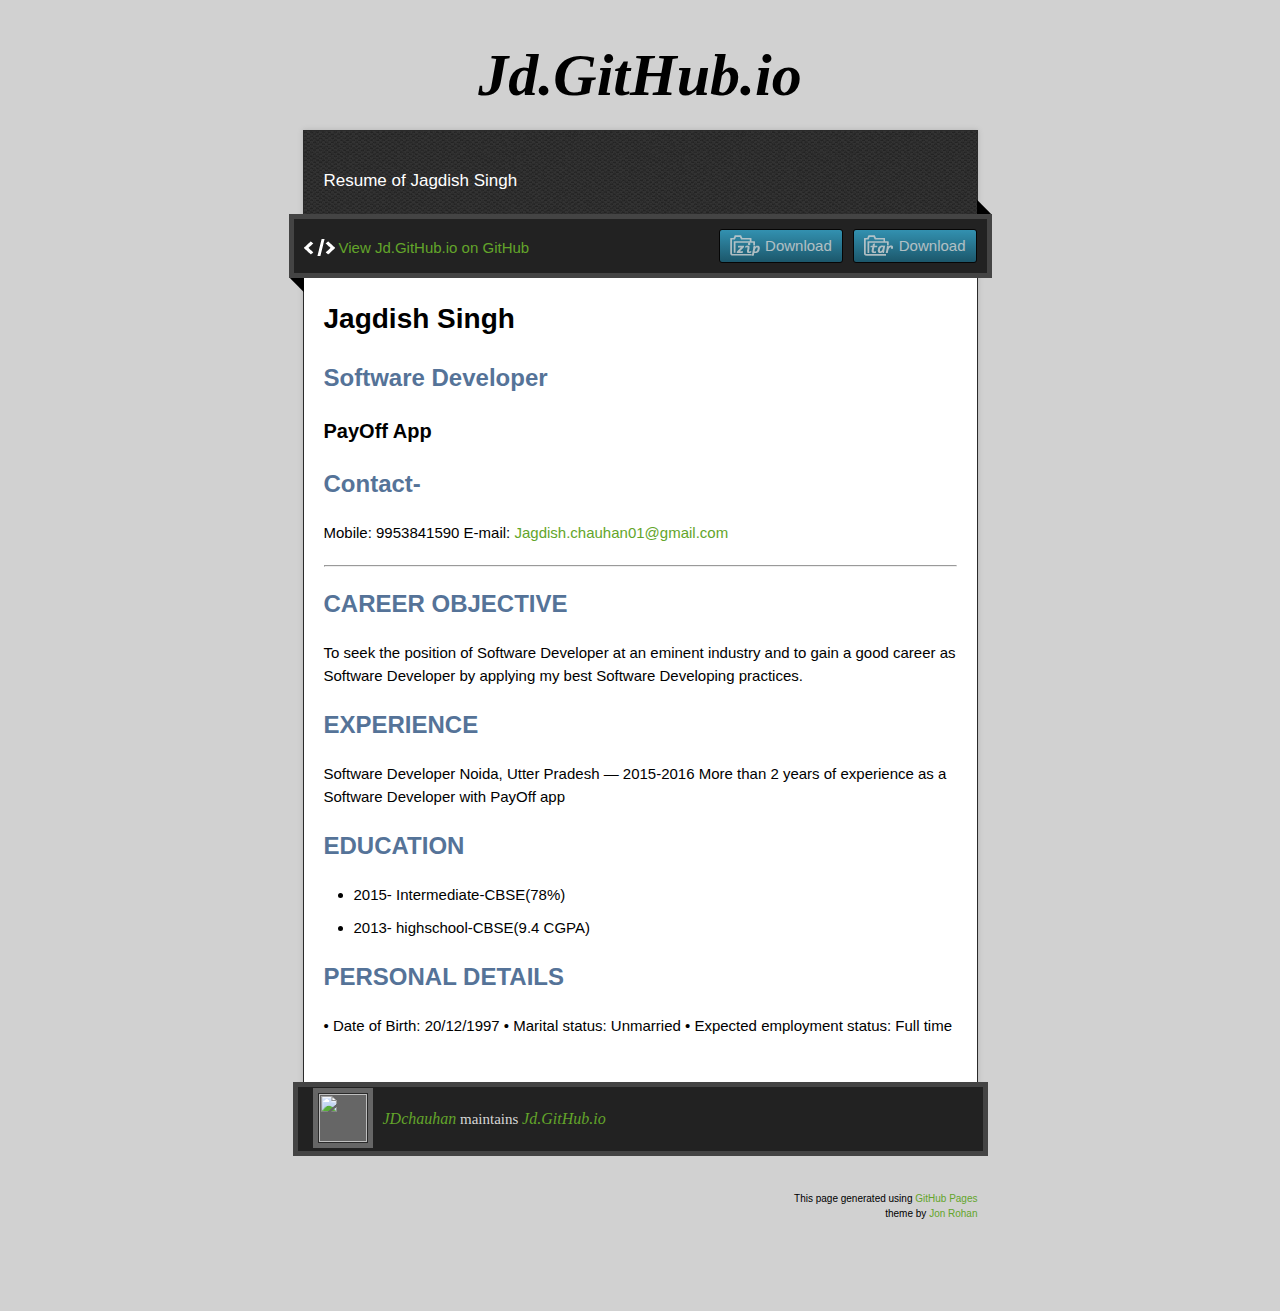
==== index.html @ 5ddb5e43 "Create gh-pages branch via GitHub" ====
<!doctype html>
<!-- The Time Machine GitHub pages theme was designed and developed by Jon Rohan, on Feb 7, 2012. -->
<!-- Follow him for fun. http://twitter.com/jonrohan. Tail his code on https://github.com/jonrohan -->
<html>
<head>
  <meta charset="utf-8">
  <meta http-equiv="X-UA-Compatible" content="IE=edge,chrome=1">

  <link rel="stylesheet" href="stylesheets/stylesheet.css" media="screen">
  <link rel="stylesheet" href="stylesheets/github-dark.css">
  <script type="text/javascript" src="https://ajax.googleapis.com/ajax/libs/jquery/1.7.1/jquery.min.js"></script>
  <script type="text/javascript" src="javascripts/script.js"></script>

  <title>Jd.GitHub.io</title>
  <meta name="description" content="Resume of Jagdish Singh">

  <meta name="viewport" content="width=device-width,initial-scale=1">

</head>

<body>

  <div class="wrapper">
    <header>
      <h1 class="title">Jd.GitHub.io</h1>
    </header>
    <div id="container">
      <p class="tagline">Resume of Jagdish Singh</p>
      <div id="main" role="main">
        <div class="download-bar">
        <div class="inner">
          <a href="https://github.com/JDchauhan/JD.github.io/tarball/master" class="download-button tar"><span>Download</span></a>
          <a href="https://github.com/JDchauhan/JD.github.io/zipball/master" class="download-button zip"><span>Download</span></a>
          <a href="https://github.com/JDchauhan/JD.github.io" class="code">View Jd.GitHub.io on GitHub</a>
        </div>
        <span class="blc"></span><span class="trc"></span>
        </div>
        <article class="markdown-body">
          <h1>
<a id="jagdish-singh" class="anchor" href="#jagdish-singh" aria-hidden="true"><span aria-hidden="true" class="octicon octicon-link"></span></a>Jagdish Singh</h1>

<h2>
<a id="software-developer" class="anchor" href="#software-developer" aria-hidden="true"><span aria-hidden="true" class="octicon octicon-link"></span></a>Software Developer</h2>

<h3>
<a id="payoff-app" class="anchor" href="#payoff-app" aria-hidden="true"><span aria-hidden="true" class="octicon octicon-link"></span></a>PayOff App</h3>

<h2>
<a id="contact-" class="anchor" href="#contact-" aria-hidden="true"><span aria-hidden="true" class="octicon octicon-link"></span></a>Contact-</h2>

<p>Mobile: 9953841590
E-mail: <a href="mailto:Jagdish.chauhan01@gmail.com">Jagdish.chauhan01@gmail.com</a></p>

<hr>

<h2>
<a id="career-objective" class="anchor" href="#career-objective" aria-hidden="true"><span aria-hidden="true" class="octicon octicon-link"></span></a>CAREER OBJECTIVE</h2>

<p>To seek the position of Software Developer at an eminent industry and to gain a good career as Software Developer by applying my best Software Developing practices.</p>

<h2>
<a id="experience" class="anchor" href="#experience" aria-hidden="true"><span aria-hidden="true" class="octicon octicon-link"></span></a>EXPERIENCE</h2>

<p>Software Developer
Noida, Utter Pradesh — 2015-2016
More than 2 years of experience as a Software Developer with PayOff app</p>

<h2>
<a id="education" class="anchor" href="#education" aria-hidden="true"><span aria-hidden="true" class="octicon octicon-link"></span></a>EDUCATION</h2>

<ul>
<li>2015- Intermediate-CBSE(78%)</li>
<li>2013- highschool-CBSE(9.4 CGPA)</li>
</ul>

<h2>
<a id="personal-details" class="anchor" href="#personal-details" aria-hidden="true"><span aria-hidden="true" class="octicon octicon-link"></span></a>PERSONAL DETAILS</h2>

<p>• Date of Birth: 20/12/1997
• Marital status: Unmarried
• Expected employment status: Full time</p>
        </article>
      </div>
    </div>
    <footer>
      <div class="owner">
      <p><a href="https://github.com/JDchauhan" class="avatar"><img src="https://avatars0.githubusercontent.com/u/22558331?v=3&amp;s=60" width="48" height="48"></a> <a href="https://github.com/JDchauhan">JDchauhan</a> maintains <a href="https://github.com/JDchauhan/JD.github.io">Jd.GitHub.io</a></p>


      </div>
      <div class="creds">
        <small>This page generated using <a href="https://pages.github.com/">GitHub Pages</a><br>theme by <a href="https://twitter.com/jonrohan/">Jon Rohan</a></small>
      </div>
    </footer>
  </div>
  <div class="current-section">
    <a href="#top">Scroll to top</a>
    <a href="https://github.com/JDchauhan/JD.github.io/tarball/master" class="tar">tar</a><a href="https://github.com/JDchauhan/JD.github.io/zipball/master" class="zip">zip</a><a href="" class="code">source code</a>
    <p class="name"></p>
  </div>

  
</body>
</html>
---- stylesheets/stylesheet.css ----
/*! normalize.css v3.0.0 | MIT License | git.io/normalize */

/**
 * 1. Set default font family to sans-serif.
 * 2. Prevent iOS text size adjust after orientation change, without disabling
 *    user zoom.
 */

html {
  font-family: sans-serif; /* 1 */
  -ms-text-size-adjust: 100%; /* 2 */
  -webkit-text-size-adjust: 100%; /* 2 */
}

/**
 * Remove default margin.
 */

body {
  margin: 0;
}

/* HTML5 display definitions
   ========================================================================== */

/**
 * Correct `block` display not defined for any HTML5 element in IE 8/9.
 * Correct `block` display not defined for `details` or `summary` in IE 10/11 and Firefox.
 * Correct `block` display not defined for `main` in IE 11.
 */

article,
aside,
details,
figcaption,
figure,
footer,
header,
hgroup,
main,
nav,
section,
summary {
  display: block;
}

/**
 * 1. Correct `inline-block` display not defined in IE 8/9.
 * 2. Normalize vertical alignment of `progress` in Chrome, Firefox, and Opera.
 */

audio,
canvas,
progress,
video {
  display: inline-block; /* 1 */
  vertical-align: baseline; /* 2 */
}

/**
 * Prevent modern browsers from displaying `audio` without controls.
 * Remove excess height in iOS 5 devices.
 */

audio:not([controls]) {
  display: none;
  height: 0;
}

/**
 * Address `[hidden]` styling not present in IE 8/9/10.
 * Hide the `template` element in IE 8/9/11, Safari, and Firefox < 22.
 */

[hidden],
template {
  display: none;
}

/* Links
   ========================================================================== */

/**
 * Remove the gray background color from active links in IE 10.
 */

a {
  background: transparent;
}

/**
 * Improve readability when focused and also mouse hovered in all browsers.
 */

a:active,
a:hover {
  outline: 0;
}

/* Text-level semantics
   ========================================================================== */

/**
 * Address styling not present in IE 8/9/10/11, Safari, and Chrome.
 */

abbr[title] {
  border-bottom: 1px dotted;
}

/**
 * Address style set to `bolder` in Firefox 4+, Safari, and Chrome.
 */

b,
strong {
  font-weight: bold;
}

/**
 * Address styling not present in Safari and Chrome.
 */

dfn {
  font-style: italic;
}

/**
 * Address variable `h1` font-size and margin within `section` and `article`
 * contexts in Firefox 4+, Safari, and Chrome.
 */

h1 {
  font-size: 2em;
  margin: 0.67em 0;
}

/**
 * Address styling not present in IE 8/9.
 */

mark {
  background: #ff0;
  color: #000;
}

/**
 * Address inconsistent and variable font size in all browsers.
 */

small {
  font-size: 80%;
}

/**
 * Prevent `sub` and `sup` affecting `line-height` in all browsers.
 */

sub,
sup {
  font-size: 75%;
  line-height: 0;
  position: relative;
  vertical-align: baseline;
}

sup {
  top: -0.5em;
}

sub {
  bottom: -0.25em;
}

/* Embedded content
   ========================================================================== */

/**
 * Remove border when inside `a` element in IE 8/9/10.
 */

img {
  border: 0;
}

/**
 * Correct overflow not hidden in IE 9/10/11.
 */

svg:not(:root) {
  overflow: hidden;
}

/* Grouping content
   ========================================================================== */

/**
 * Address margin not present in IE 8/9 and Safari.
 */

figure {
  margin: 1em 40px;
}

/**
 * Address differences between Firefox and other browsers.
 */

hr {
  -moz-box-sizing: content-box;
  box-sizing: content-box;
  height: 0;
}

/**
 * Contain overflow in all browsers.
 */

pre {
  overflow: auto;
}

/**
 * Address odd `em`-unit font size rendering in all browsers.
 */

code,
kbd,
pre,
samp {
  font-family: monospace, monospace;
  font-size: 1em;
}

/* Forms
   ========================================================================== */

/**
 * Known limitation: by default, Chrome and Safari on OS X allow very limited
 * styling of `select`, unless a `border` property is set.
 */

/**
 * 1. Correct color not being inherited.
 *    Known issue: affects color of disabled elements.
 * 2. Correct font properties not being inherited.
 * 3. Address margins set differently in Firefox 4+, Safari, and Chrome.
 */

button,
input,
optgroup,
select,
textarea {
  color: inherit; /* 1 */
  font: inherit; /* 2 */
  margin: 0; /* 3 */
}

/**
 * Address `overflow` set to `hidden` in IE 8/9/10/11.
 */

button {
  overflow: visible;
}

/**
 * Address inconsistent `text-transform` inheritance for `button` and `select`.
 * All other form control elements do not inherit `text-transform` values.
 * Correct `button` style inheritance in Firefox, IE 8/9/10/11, and Opera.
 * Correct `select` style inheritance in Firefox.
 */

button,
select {
  text-transform: none;
}

/**
 * 1. Avoid the WebKit bug in Android 4.0.* where (2) destroys native `audio`
 *    and `video` controls.
 * 2. Correct inability to style clickable `input` types in iOS.
 * 3. Improve usability and consistency of cursor style between image-type
 *    `input` and others.
 */

button,
html input[type="button"], /* 1 */
input[type="reset"],
input[type="submit"] {
  -webkit-appearance: button; /* 2 */
  cursor: pointer; /* 3 */
}

/**
 * Re-set default cursor for disabled elements.
 */

button[disabled],
html input[disabled] {
  cursor: default;
}

/**
 * Remove inner padding and border in Firefox 4+.
 */

button::-moz-focus-inner,
input::-moz-focus-inner {
  border: 0;
  padding: 0;
}

/**
 * Address Firefox 4+ setting `line-height` on `input` using `!important` in
 * the UA stylesheet.
 */

input {
  line-height: normal;
}

/**
 * It's recommended that you don't attempt to style these elements.
 * Firefox's implementation doesn't respect box-sizing, padding, or width.
 *
 * 1. Address box sizing set to `content-box` in IE 8/9/10.
 * 2. Remove excess padding in IE 8/9/10.
 */

input[type="checkbox"],
input[type="radio"] {
  box-sizing: border-box; /* 1 */
  padding: 0; /* 2 */
}

/**
 * Fix the cursor style for Chrome's increment/decrement buttons. For certain
 * `font-size` values of the `input`, it causes the cursor style of the
 * decrement button to change from `default` to `text`.
 */

input[type="number"]::-webkit-inner-spin-button,
input[type="number"]::-webkit-outer-spin-button {
  height: auto;
}

/**
 * 1. Address `appearance` set to `searchfield` in Safari and Chrome.
 * 2. Address `box-sizing` set to `border-box` in Safari and Chrome
 *    (include `-moz` to future-proof).
 */

input[type="search"] {
  -webkit-appearance: textfield; /* 1 */
  -moz-box-sizing: content-box;
  -webkit-box-sizing: content-box; /* 2 */
  box-sizing: content-box;
}

/**
 * Remove inner padding and search cancel button in Safari and Chrome on OS X.
 * Safari (but not Chrome) clips the cancel button when the search input has
 * padding (and `textfield` appearance).
 */

input[type="search"]::-webkit-search-cancel-button,
input[type="search"]::-webkit-search-decoration {
  -webkit-appearance: none;
}

/**
 * Define consistent border, margin, and padding.
 */

fieldset {
  border: 1px solid #c0c0c0;
  margin: 0 2px;
  padding: 0.35em 0.625em 0.75em;
}

/**
 * 1. Correct `color` not being inherited in IE 8/9/10/11.
 * 2. Remove padding so people aren't caught out if they zero out fieldsets.
 */

legend {
  border: 0; /* 1 */
  padding: 0; /* 2 */
}

/**
 * Remove default vertical scrollbar in IE 8/9/10/11.
 */

textarea {
  overflow: auto;
}

/**
 * Don't inherit the `font-weight` (applied by a rule above).
 * NOTE: the default cannot safely be changed in Chrome and Safari on OS X.
 */

optgroup {
  font-weight: bold;
}

/* Tables
   ========================================================================== */

/**
 * Remove most spacing between table cells.
 */

table {
  border-collapse: collapse;
  border-spacing: 0;
}

td,
th {
  padding: 0;
}


/* Style */

body {
  font-size: 15px;
  font-family: Arial, Arial, Helvetica, sans-serif;
  line-height: 1.5;
  background: #D1D1D1;
}

a {
  color: #63a52a;
  text-decoration: none;
  transition: opacity ease-in-out 0.3s;
  -webkit-transition: opacity ease-in-out 0.3s;  /* Safari <=6.1, Android <= 4.3 */
}

a:hover {
  text-decoration: underline;
  color: #90D355;
}

h1.title {
  margin: 30px 20px 10px;
  font-size: 60px;
  font-weight: bold;
  font-style: italic;
  font-family:Georgia, serif;
  text-align: center;
}

.wrapper {
  width: 675px;
  margin: 0 auto;
}

#container {
  border: 1px solid #2a2a2a;
  background: #ddd url(../images/pattern.png);
  box-shadow: 0 0 5px #b1b1b1;
}

p.tagline {
  padding: 20px 20px 0;
  color: #fff;
  font-size: 17px;
}

#main {
  margin-top: 20px;
  padding: 0 20px 90px;
  background-color: #fff;
}

.download-bar {
  background: #222;
  border: 5px solid #444;
  padding: 10px;
  margin: 0 -35px 20px;
  position: relative;
}

.download-bar .inner {
  overflow: hidden;
}

.download-bar .watch-fork iframe {
  display: block;
  float: left;
  border-right: 1px solid #ddd;
  padding-right: 5px;
}
.download-bar .watch-fork iframe.last {
  border-right: 0 none;
  padding-right: 0;
  padding-left: 5px;
  border-left: 1px solid #fff;
}
.download-bar .watch-fork {
  overflow: hidden;
  float: right;
  background-color: #eee;
  padding: 5px;
  border-radius: 3px;
}

.download-bar .blc {
  border: 10px solid black;
  border-color: transparent transparent black;
  width: 0;
  height: 0;
  display: block;
  position: absolute;
  bottom: -15px;
  left: 0;
  transform: rotate(45deg);
  -ms-transform: rotate(45deg);  /* IE9 */
  -webkit-transform: rotate(45deg); /* 2014 current */
}

.download-bar .trc {
  border: 10px solid black;
  border-color:  black transparent transparent;
  width: 0;
  height: 0;
  display: block;
  position: absolute;
  top: -15px;
  right: 0;
  transform: rotate(45deg);
  -ms-transform: rotate(45deg);  /* IE9 */
  -webkit-transform: rotate(45deg); /* 2014 current */
}

.download-bar .avatar {
  border: 1px solid black;
  display: block;
  padding: 4px;
  float: left;
}

.download-bar .avatar img {
  display: block;
}

.download-bar a.code {
  background: transparent url(../images/code.png) no-repeat 0 2px;
  padding-left: 35px;
  margin-top: 8px;
  display: block;
  float: left;
  text-indent: 0;
  width: auto;
  height: auto;
  opacity: 1;
  filter:alpha(opacity=100);  /* IE 5-7 */
}

.current-section {
  position: fixed;
  top: 0;
  left: 50%;
  width: 693px;
  margin-left: -352px;
  background: #222;
  border: 5px solid #444;
  color: #fff;
  opacity: 0;
  visibility: hidden;
  transition: opacity ease-in-out 0.3s;
  -webkit-transition: opacity ease-in-out 0.3s;  /* Safari <=6.1, Android <= 4.3 */
}

.current-section p {
  padding: 5px 27px;
  font-size: 24px;
  font-weight: bold;
}

.current-section a {
  float: right;
  text-indent: -10000px;
  background: transparent url(../images/top.png) no-repeat 0 0;
  width: 20px;
  height: 20px;
  opacity: 0.8;
  margin-right: 12px;
  margin-top: 12px;
  opacity: 0.8;
  filter:alpha(opacity=80);  /* IE 5-7 */
  transition: opacity ease-in-out 0.3s;
  -webkit-transition: opacity ease-in-out 0.3s;  /* Safari <=6.1, Android <= 4.3 */
}

.current-section a:hover {
  opacity: 1;
  filter:alpha(opacity=100);  /* IE 5-7 */
}

.current-section a.zip {
  margin-right: 8px;
}

a.zip,
a.zip span {
  background: transparent url(../images/zip.png) no-repeat 0 0;
  width: 30px;
  height: 21px;
  display: inline-block;
  text-indent: -10000px;
  opacity: 0.8;
  filter:alpha(opacity=80);  /* IE 5-7 */
  transition: opacity ease-in-out 0.3s;
  -webkit-transition: opacity ease-in-out 0.3s;  /* Safari <=6.1, Android <= 4.3 */
}

a.tar,
a.tar span {
  background: transparent url(../images/tar.png) no-repeat 0 0;
  width: 30px;
  height: 21px;
  display: inline-block;
  text-indent: -10000px;
  opacity: 0.8;
  filter:alpha(opacity=80);  /* IE 5-7 */
  transition: opacity ease-in-out 0.3s;
  -webkit-transition: opacity ease-in-out 0.3s;  /* Safari <=6.1, Android <= 4.3 */
}

a.code {
  background: transparent url(../images/code.png) no-repeat 0 2px;
  width: 30px;
  height: 21px;
  display: block;
  display: inline-block;
  text-indent: -10000px;
  opacity: 0.8;
  filter:alpha(opacity=80);  /* IE 5-7 */
  transition: opacity ease-in-out 0.3s;
  -webkit-transition: opacity ease-in-out 0.3s;  /* Safari <=6.1, Android <= 4.3 */
}

a.zip:hover,
a.tar:hover,
a.code:hover {
  opacity: 1;
  filter:alpha(opacity=100);
}

a.download-button {
  border: 1px solid black;
  border-radius: 3px;
  display: inline-block;
  text-indent: 0!important;
  width: auto;
  float: right;
  background: #999; /* for non-css3 browsers */
  filter: progid:DXImageTransform.Microsoft.gradient(startColorstr='#37ADD4', endColorstr='#1B657E'); /* IE <= 9 */
  background: -webkit-gradient(linear, left top, left bottom, from(#37ADD4), to(#1B657E)); /* ancient webkit browsers */
  background: -webkit-linear-gradient(top,  #37ADD4,  #1B657E);  /* Safari <=6.1, Android <= 4.3 */
  background: linear-gradient(to bottom,  #37ADD4,  #1B657E);
  height: auto;
  margin-left: 10px;
}

a.download-button span {
  background-position: 10px 5px;
  width: auto;
  height: auto;
  padding: 5px 10px;
  padding-left: 45px;
  display: inline-block;
  text-indent: 0!important;
  color: #fff;
}

footer {
  margin-bottom: 60px;
  padding-bottom: 60px;
}

footer .owner {
  background: #222;
  border: 5px solid #444;
  padding: 5px 15px;
  margin: -67px -10px 35px;
  color: #d6d6d6;
}

footer .creds small {
  float: right;
  font-size: 10px;
  text-align: right;
  margin-left: 15px;
}

footer .owner .avatar {
  background-color: #666;
  display: block;
  margin: -19px 10px 0 0;
  width: 60px;
  float: left;
}

footer .owner img {
  display: block;
  border: 1px solid #2a2a2a;
  margin: 5px;
}

footer .owner p {
  font-family:Georgia, serif;
}

footer .owner p a {
  font-size: 16px;
  font-style: italic;
}

/* Markdown */
.markdown-body h1,
.markdown-body h2,
.markdown-body h3,
.markdown-body h4,
.markdown-body h5,
.markdown-body h6,
.markdown-body p,
.markdown-body pre,
.markdown-body ul,
.markdown-body ol,
.markdown-body dl,
.markdown-body table,
.markdown-body blockquote {
  margin-bottom: 20px;
}

.markdown-body h1,
.markdown-body h2,
.markdown-body h3,
.markdown-body h4,
.markdown-body h5,
.markdown-body h6 {
  font-weight: bold;
}

.markdown-body h1 {
  font-size: 28px;
}

.markdown-body h2 {
  font-size: 24px;
  color: #557398;
}

.markdown-body h3 {
  font-size: 20px;
}

.markdown-body h4 {
  font-size: 18px;
}

.markdown-body h5 {
  font-size: 16px;
}

.markdown-body pre {
  padding: 10px 70px 10px 0;
  margin-left: -20px;
  margin-right: -20px;
  font-family: 'Monaco', 'Lucida Console', monospace;
  font-size: 13px;
  line-height: 20px;
  box-shadow: inset 0 0 5px #000;
  word-wrap: break-word;
  background-color:#3b3b3b;
  color: #d6d6d6;
}

.markdown-body pre.lines {
  font-size: 12px;
  margin:0 10px 0 -20px;
  padding: 10px;
  float:  left;
  display: block;
  text-align: right;
  box-shadow: none;
  background-color:#2a2a2a;
  color: #d6d6d6;
}

.markdown-body ul,
.markdown-body ol {
  padding-left: 30px;
}

.markdown-body ul {
  list-style-type: disc;
}

.markdown-body ol {
  list-style-type: decimal;
}

.markdown-body li,
.markdown-body li p,
.markdown-body dd,
.markdown-body dd p {
  margin-bottom: 10px;
}

.markdown-body li pre,
.markdown-body li pre.lines,
.markdown-body dd pre,
.markdown-body dd pre.lines {
  margin-left: -35px;
}

.markdown-body dt {
  font-weight: bold;
  font-style: italic;
}

.markdown-body dd {
  margin-left: 15px;
}

.markdown-body table {
  width: 673px;
  margin-left: -20px;
  margin-right: -20px;
}

.markdown-body tbody {
  border-top: 2px solid #557398;
  border-bottom: 2px solid #557398;
  background-color: #EBEFF4;
}

.markdown-body table td * {
  margin: 0;
}

.markdown-body td {
  border-right: 1px solid #557398;
  border-bottom: 1px solid #557398;
  padding: 5px;
}

.markdown-body td:first-child,
.markdown-body th:first-child {
  width: 30%;
  padding-left: 20px;
}

.markdown-body td:last-child {
  border-right: 0 none;
}

.markdown-body th {
  font-size: 18px;
  font-weight: bold;
  text-align: left;
  padding: 5px;
}

.markdown-body tt {
  background-color:#3b3b3b;
  color: #d6d6d6;
  padding: 2px 3px;
}

.markdown-body blockquote {
  font-style: italic;
  font-family:Georgia, serif;
  font-size: 17px;
  border-top: 3px solid #333;
  border-bottom: 3px solid #333;
  padding: 10px 20px;
  padding-left: 50px;
}

.markdown-body blockquote:before {
  font-style: italic;
  font-family: Georgia, serif;
  font-size: 90px;
  height: 90px;
  margin-left: -60px;
  margin-top: -25px;
  content: "‟";
  display: block;
  float: left;
}

.markdown-body img {
  max-width: 100%;
  box-sizing: border-box;
}

.highlight  { background: #ffffff; }
.highlight .c { color: #999988; font-style: italic } /* Comment */
.highlight .err { color: #a61717; background-color: #e3d2d2 } /* Error */
.highlight .k { font-weight: bold } /* Keyword */
.highlight .o { font-weight: bold } /* Operator */
.highlight .cm { color: #999988; font-style: italic } /* Comment.Multiline */
.highlight .cp { color: #999999; font-weight: bold } /* Comment.Preproc */
.highlight .c1 { color: #999988; font-style: italic } /* Comment.Single */
.highlight .cs { color: #999999; font-weight: bold; font-style: italic } /* Comment.Special */
.highlight .gd { color: #000000; background-color: #ffdddd } /* Generic.Deleted */
.highlight .gd .x { color: #000000; background-color: #ffaaaa } /* Generic.Deleted.Specific */
.highlight .ge { font-style: italic } /* Generic.Emph */
.highlight .gr { color: #aa0000 } /* Generic.Error */
.highlight .gh { color: #999999 } /* Generic.Heading */
.highlight .gi { color: #000000; background-color: #ddffdd } /* Generic.Inserted */
.highlight .gi .x { color: #000000; background-color: #aaffaa } /* Generic.Inserted.Specific */
.highlight .go { color: #888888 } /* Generic.Output */
.highlight .gp { color: #555555 } /* Generic.Prompt */
.highlight .gs { font-weight: bold } /* Generic.Strong */
.highlight .gu { color: #800080; font-weight: bold; } /* Generic.Subheading */
.highlight .gt { color: #aa0000 } /* Generic.Traceback */
.highlight .kc { font-weight: bold } /* Keyword.Constant */
.highlight .kd { font-weight: bold } /* Keyword.Declaration */
.highlight .kn { font-weight: bold } /* Keyword.Namespace */
.highlight .kp { font-weight: bold } /* Keyword.Pseudo */
.highlight .kr { font-weight: bold } /* Keyword.Reserved */
.highlight .kt { color: #445588; font-weight: bold } /* Keyword.Type */
.highlight .m { color: #009999 } /* Literal.Number */
.highlight .s { color: #d14 } /* Literal.String */
.highlight .na { color: #008080 } /* Name.Attribute */
.highlight .nb { color: #0086B3 } /* Name.Builtin */
.highlight .nc { color: #445588; font-weight: bold } /* Name.Class */
.highlight .no { color: #008080 } /* Name.Constant */
.highlight .ni { color: #800080 } /* Name.Entity */
.highlight .ne { color: #990000; font-weight: bold } /* Name.Exception */
.highlight .nf { color: #990000; font-weight: bold } /* Name.Function */
.highlight .nn { color: #555555 } /* Name.Namespace */
.highlight .nt { color: #000080 } /* Name.Tag */
.highlight .nv { color: #008080 } /* Name.Variable */
.highlight .ow { font-weight: bold } /* Operator.Word */
.highlight .w { color: #bbbbbb } /* Text.Whitespace */
.highlight .mf { color: #009999 } /* Literal.Number.Float */
.highlight .mh { color: #009999 } /* Literal.Number.Hex */
.highlight .mi { color: #009999 } /* Literal.Number.Integer */
.highlight .mo { color: #009999 } /* Literal.Number.Oct */
.highlight .sb { color: #d14 } /* Literal.String.Backtick */
.highlight .sc { color: #d14 } /* Literal.String.Char */
.highlight .sd { color: #d14 } /* Literal.String.Doc */
.highlight .s2 { color: #d14 } /* Literal.String.Double */
.highlight .se { color: #d14 } /* Literal.String.Escape */
.highlight .sh { color: #d14 } /* Literal.String.Heredoc */
.highlight .si { color: #d14 } /* Literal.String.Interpol */
.highlight .sx { color: #d14 } /* Literal.String.Other */
.highlight .sr { color: #009926 } /* Literal.String.Regex */
.highlight .s1 { color: #d14 } /* Literal.String.Single */
.highlight .ss { color: #990073 } /* Literal.String.Symbol */
.highlight .bp { color: #999999 } /* Name.Builtin.Pseudo */
.highlight .vc { color: #008080 } /* Name.Variable.Class */
.highlight .vg { color: #008080 } /* Name.Variable.Global */
.highlight .vi { color: #008080 } /* Name.Variable.Instance */
.highlight .il { color: #009999 } /* Literal.Number.Integer.Long */
---- stylesheets/github-dark.css ----
/*
The MIT License (MIT)

Copyright (c) 2016 GitHub, Inc.

Permission is hereby granted, free of charge, to any person obtaining a copy
of this software and associated documentation files (the "Software"), to deal
in the Software without restriction, including without limitation the rights
to use, copy, modify, merge, publish, distribute, sublicense, and/or sell
copies of the Software, and to permit persons to whom the Software is
furnished to do so, subject to the following conditions:

The above copyright notice and this permission notice shall be included in all
copies or substantial portions of the Software.

THE SOFTWARE IS PROVIDED "AS IS", WITHOUT WARRANTY OF ANY KIND, EXPRESS OR
IMPLIED, INCLUDING BUT NOT LIMITED TO THE WARRANTIES OF MERCHANTABILITY,
FITNESS FOR A PARTICULAR PURPOSE AND NONINFRINGEMENT. IN NO EVENT SHALL THE
AUTHORS OR COPYRIGHT HOLDERS BE LIABLE FOR ANY CLAIM, DAMAGES OR OTHER
LIABILITY, WHETHER IN AN ACTION OF CONTRACT, TORT OR OTHERWISE, ARISING FROM,
OUT OF OR IN CONNECTION WITH THE SOFTWARE OR THE USE OR OTHER DEALINGS IN THE
SOFTWARE.

*/

.pl-c /* comment */ {
  color: #969896;
}

.pl-c1 /* constant, variable.other.constant, support, meta.property-name, support.constant, support.variable, meta.module-reference, markup.raw, meta.diff.header */,
.pl-s .pl-v /* string variable */ {
  color: #0099cd;
}

.pl-e /* entity */,
.pl-en /* entity.name */ {
  color: #9774cb;
}

.pl-smi /* variable.parameter.function, storage.modifier.package, storage.modifier.import, storage.type.java, variable.other */,
.pl-s .pl-s1 /* string source */ {
  color: #ddd;
}

.pl-ent /* entity.name.tag */ {
  color: #7bcc72;
}

.pl-k /* keyword, storage, storage.type */ {
  color: #cc2372;
}

.pl-s /* string */,
.pl-pds /* punctuation.definition.string, string.regexp.character-class */,
.pl-s .pl-pse .pl-s1 /* string punctuation.section.embedded source */,
.pl-sr /* string.regexp */,
.pl-sr .pl-cce /* string.regexp constant.character.escape */,
.pl-sr .pl-sre /* string.regexp source.ruby.embedded */,
.pl-sr .pl-sra /* string.regexp string.regexp.arbitrary-repitition */ {
  color: #3c66e2;
}

.pl-v /* variable */ {
  color: #fb8764;
}

.pl-id /* invalid.deprecated */ {
  color: #e63525;
}

.pl-ii /* invalid.illegal */ {
  color: #f8f8f8;
  background-color: #e63525;
}

.pl-sr .pl-cce /* string.regexp constant.character.escape */ {
  font-weight: bold;
  color: #7bcc72;
}

.pl-ml /* markup.list */ {
  color: #c26b2b;
}

.pl-mh /* markup.heading */,
.pl-mh .pl-en /* markup.heading entity.name */,
.pl-ms /* meta.separator */ {
  font-weight: bold;
  color: #264ec5;
}

.pl-mq /* markup.quote */ {
  color: #00acac;
}

.pl-mi /* markup.italic */ {
  font-style: italic;
  color: #ddd;
}

.pl-mb /* markup.bold */ {
  font-weight: bold;
  color: #ddd;
}

.pl-md /* markup.deleted, meta.diff.header.from-file */ {
  color: #bd2c00;
  background-color: #ffecec;
}

.pl-mi1 /* markup.inserted, meta.diff.header.to-file */ {
  color: #55a532;
  background-color: #eaffea;
}

.pl-mdr /* meta.diff.range */ {
  font-weight: bold;
  color: #9774cb;
}

.pl-mo /* meta.output */ {
  color: #264ec5;
}
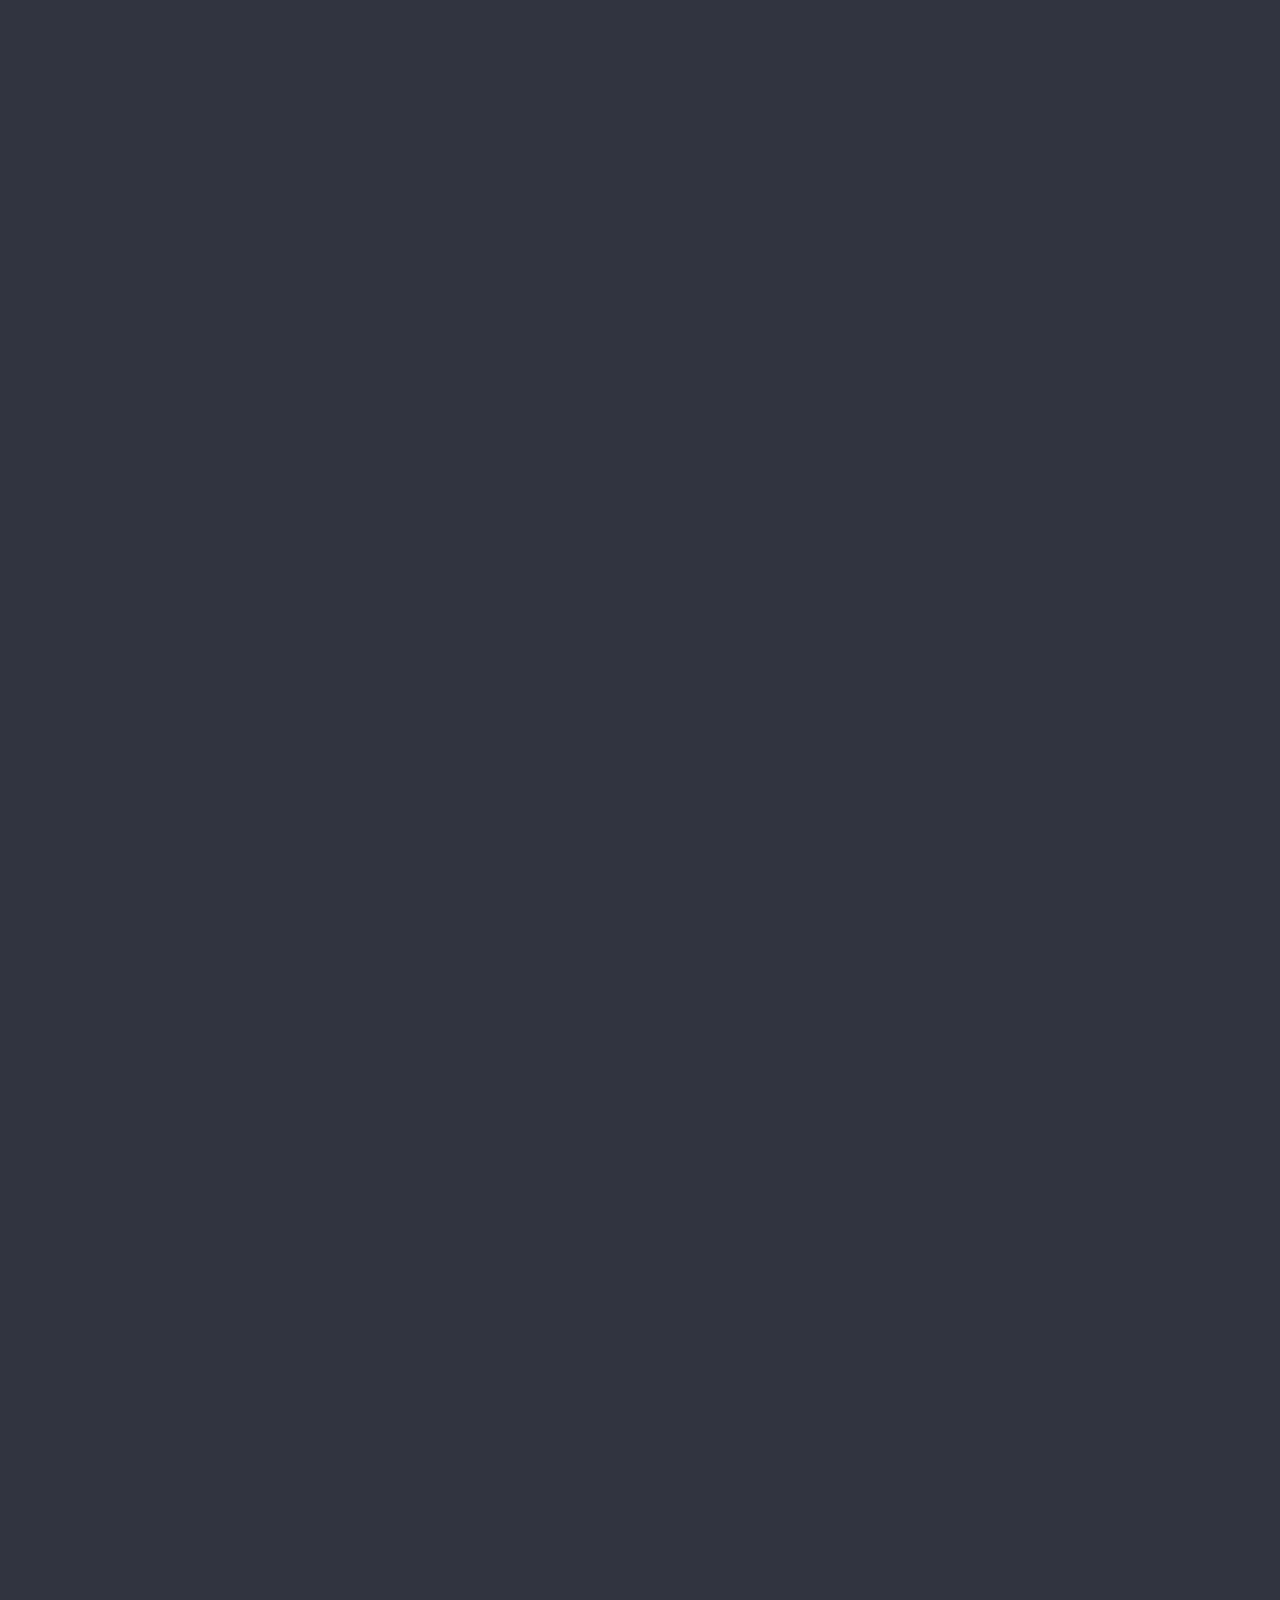
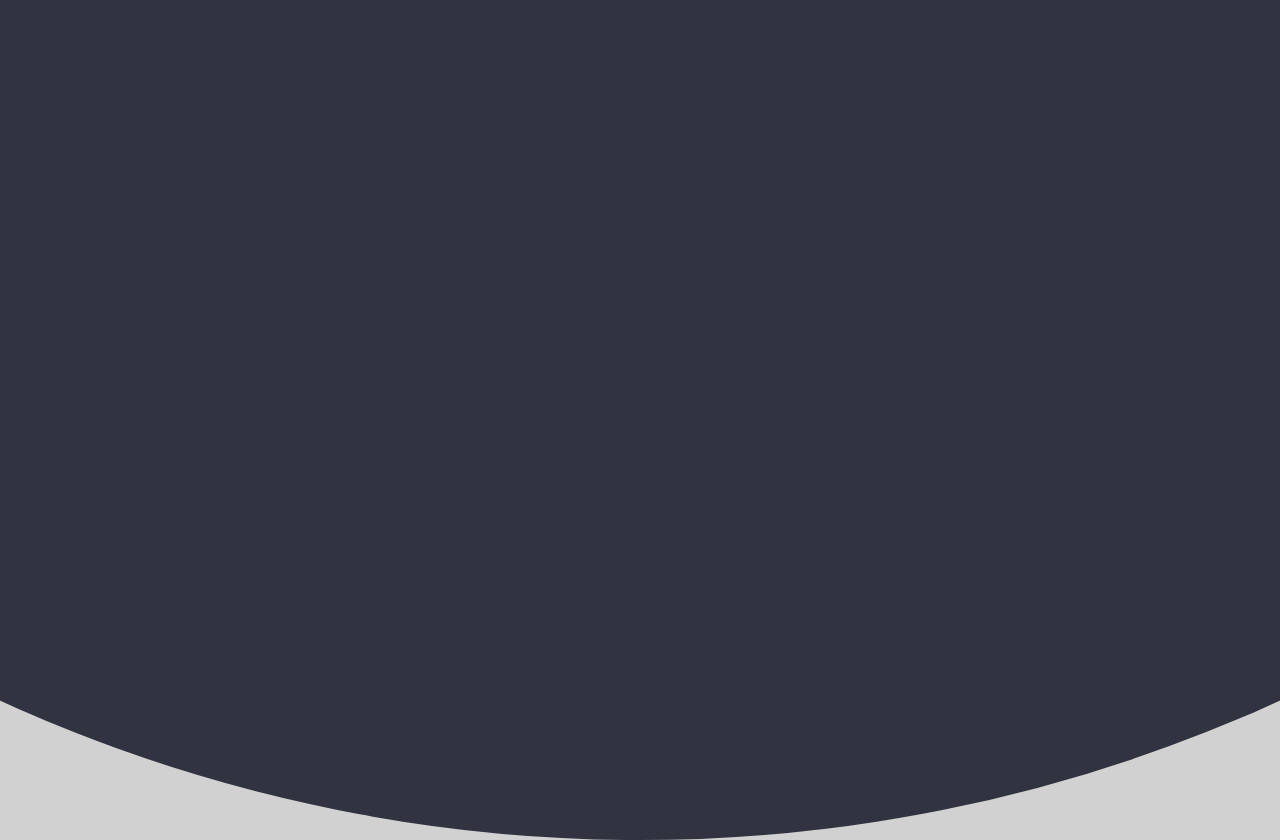
==== commit 476f1377: "resume and profile" ====
--- a/index.html
+++ b/index.html
@@ -1,104 +1,146 @@
-<!doctype html>
-<!-- The Time Machine GitHub pages theme was designed and developed by Jon Rohan, on Feb 7, 2012. -->
-<!-- Follow him for fun. http://twitter.com/jonrohan. Tail his code on https://github.com/jonrohan -->
+<!DOCTYPE html>
 <html>
+
 <head>
-  <meta charset="utf-8">
-  <meta http-equiv="X-UA-Compatible" content="IE=edge,chrome=1">
-
-  <link rel="stylesheet" href="stylesheets/stylesheet.css" media="screen">
-  <link rel="stylesheet" href="stylesheets/github-dark.css">
-  <script type="text/javascript" src="https://ajax.googleapis.com/ajax/libs/jquery/1.7.1/jquery.min.js"></script>
-  <script type="text/javascript" src="javascripts/script.js"></script>
-
-  <title>Jd.GitHub.io</title>
-  <meta name="description" content="Resume of Jagdish Singh">
-
-  <meta name="viewport" content="width=device-width,initial-scale=1">
-
+	<meta charset="utf-8">
+	<meta http-equiv="X-UA-Compatible" content="IE=edge">
+	<meta name="description" content="Website for Google Developers Group, New Delhi. The website contains all the information about current and upcoming events and workshops from GDG New Delhi. Join us, if you are interested in open-source technologies or wanna make best out of Google products? Join us and help build an ever-evolving community!">
+	<meta name="license" content="Jagdish Singh">
+	<meta name="keywords" content="landing page, Jagdish, singh, JD, bio, profile">
+	<meta name="robots" content="index,follow">
+	<meta name="viewport" content="width=device-width, initial-scale=1">
+	<meta "https://facebook.com/JDsingh.me" rel="author">
+	<title>Jagdish Singh | JDchauhan</title>
+	<link rel="manifest" href="manifest.json">
+	<link rel="stylesheet" href="style.css" media="screen" sizes="any">
+	<script type="application/ld+json">
+		/*{ "@context": "http://schema.org", "@type": "Organization", "address": { "@type": "PostalAddress", "addressLocality": "New Delhi", "addressRegion": "ND", "postalCode": "110001"}, "email": "mailto:gdgnd@googlegroups.com", "name": "GDG New Delhi", "url":
+		"https://gdgnd.github.io", "sameAs":[ "https://twitter.com/gdg_nd", "https://plus.google.com/114576537688641864561", "https://www.facebook.com/gdgnewdelhi"] }*/
+	</script>
+	<link rel="stylesheet" href="stylesheets/style.css" media="screen" title="no title" charset="utf-8">
 </head>
 
 <body>
-
-  <div class="wrapper">
-    <header>
-      <h1 class="title">Jd.GitHub.io</h1>
-    </header>
-    <div id="container">
-      <p class="tagline">Resume of Jagdish Singh</p>
-      <div id="main" role="main">
-        <div class="download-bar">
-        <div class="inner">
-          <a href="https://github.com/JDchauhan/JD.github.io/tarball/master" class="download-button tar"><span>Download</span></a>
-          <a href="https://github.com/JDchauhan/JD.github.io/zipball/master" class="download-button zip"><span>Download</span></a>
-          <a href="https://github.com/JDchauhan/JD.github.io" class="code">View Jd.GitHub.io on GitHub</a>
-        </div>
-        <span class="blc"></span><span class="trc"></span>
-        </div>
-        <article class="markdown-body">
-          <h1>
-<a id="jagdish-singh" class="anchor" href="#jagdish-singh" aria-hidden="true"><span aria-hidden="true" class="octicon octicon-link"></span></a>Jagdish Singh</h1>
-
-<h2>
-<a id="software-developer" class="anchor" href="#software-developer" aria-hidden="true"><span aria-hidden="true" class="octicon octicon-link"></span></a>Software Developer</h2>
-
-<h3>
-<a id="payoff-app" class="anchor" href="#payoff-app" aria-hidden="true"><span aria-hidden="true" class="octicon octicon-link"></span></a>PayOff App</h3>
-
-<h2>
-<a id="contact-" class="anchor" href="#contact-" aria-hidden="true"><span aria-hidden="true" class="octicon octicon-link"></span></a>Contact-</h2>
-
-<p>Mobile: 9953841590
-E-mail: <a href="mailto:Jagdish.chauhan01@gmail.com">Jagdish.chauhan01@gmail.com</a></p>
-
-<hr>
-
-<h2>
-<a id="career-objective" class="anchor" href="#career-objective" aria-hidden="true"><span aria-hidden="true" class="octicon octicon-link"></span></a>CAREER OBJECTIVE</h2>
-
-<p>To seek the position of Software Developer at an eminent industry and to gain a good career as Software Developer by applying my best Software Developing practices.</p>
-
-<h2>
-<a id="experience" class="anchor" href="#experience" aria-hidden="true"><span aria-hidden="true" class="octicon octicon-link"></span></a>EXPERIENCE</h2>
-
-<p>Software Developer
-Noida, Utter Pradesh — 2015-2016
-More than 2 years of experience as a Software Developer with PayOff app</p>
-
-<h2>
-<a id="education" class="anchor" href="#education" aria-hidden="true"><span aria-hidden="true" class="octicon octicon-link"></span></a>EDUCATION</h2>
-
-<ul>
-<li>2015- Intermediate-CBSE(78%)</li>
-<li>2013- highschool-CBSE(9.4 CGPA)</li>
-</ul>
-
-<h2>
-<a id="personal-details" class="anchor" href="#personal-details" aria-hidden="true"><span aria-hidden="true" class="octicon octicon-link"></span></a>PERSONAL DETAILS</h2>
-
-<p>• Date of Birth: 20/12/1997
-• Marital status: Unmarried
-• Expected employment status: Full time</p>
-        </article>
-      </div>
-    </div>
-    <footer>
-      <div class="owner">
-      <p><a href="https://github.com/JDchauhan" class="avatar"><img src="https://avatars0.githubusercontent.com/u/22558331?v=3&amp;s=60" width="48" height="48"></a> <a href="https://github.com/JDchauhan">JDchauhan</a> maintains <a href="https://github.com/JDchauhan/JD.github.io">Jd.GitHub.io</a></p>
-
-
-      </div>
-      <div class="creds">
-        <small>This page generated using <a href="https://pages.github.com/">GitHub Pages</a><br>theme by <a href="https://twitter.com/jonrohan/">Jon Rohan</a></small>
-      </div>
-    </footer>
-  </div>
-  <div class="current-section">
-    <a href="#top">Scroll to top</a>
-    <a href="https://github.com/JDchauhan/JD.github.io/tarball/master" class="tar">tar</a><a href="https://github.com/JDchauhan/JD.github.io/zipball/master" class="zip">zip</a><a href="" class="code">source code</a>
-    <p class="name"></p>
-  </div>
-
-  
+	<!-- this is the markup. you can change the details (your own name, your own avatar etc.) but don’t change the basic structure! -->
+	<aside class="profile-card">
+		<header>
+			<!-- here’s the avatar -->
+			<a href="Resume.html">
+				<img src="./images/profile.png" />
+			</a>
+			<!-- the username -->
+			<h1>Jagdish Singh</h1>
+			<!-- and role or location -->
+			<h2>@JDchauhan</h2>
+		</header>
+		<!-- bit of a bio; who are you? -->
+		<div class="profile-bio">
+			<p>Tech Frenzy | Web Developer |  Android Developer | Musician By Hobby | One Of Enthusiast Species</p>
+		</div>
+		<!-- some social links to show off -->
+		<ul class="profile-social-links">
+			<li>
+				<a href="https://facebook.com/JDsingh.me">
+					<svg viewBox="0 0 32 32">
+						<path fill="#3b5998" d="M17.996 32h-5.996v-16h-4v-5.514l4-0.002-0.007-3.248c0-4.498 1.22-7.236 6.519-7.236h4.412v5.515h-2.757c-2.064 0-2.163 0.771-2.163 2.209l-0.008 2.76h4.959l-0.584 5.514-4.37 0.002-0.004 16z" />
+					</svg>
+				</a>
+			</li>
+			<li>
+				<a href="https://www.instagram.com/the_jagdish">
+					<svg version="1.1" id="Layer_1" xmlns="http://www.w3.org/2000/svg" xmlns:xlink="http://www.w3.org/1999/xlink" x="0px" y="0px"
+						 viewBox="0 0 370 370" enable-background="new 0 0 400 400" xml:space="preserve">
+					<g>
+						<path fill="#D6C9B5" d="M364.2,306.5c0,32.5-26.5,58.8-59.3,58.8H95.1c-32.7,0-59.3-26.3-59.3-58.8v-213
+							c0-32.5,26.5-58.8,59.3-58.8h209.8c32.7,0,59.3,26.3,59.3,58.8V306.5z"/>
+						<g>
+							<defs>
+								<path id="SVGID_1_" d="M304.9,34.7H95.1c-32.7,0-59.3,26.3-59.3,58.8v44.6h328.4V93.5C364.2,61,337.6,34.7,304.9,34.7z"/>
+							</defs>
+							<use xlink:href="#SVGID_1_"  overflow="visible" fill="#5D4D48"/>
+							<clipPath id="SVGID_2_">
+								<use xlink:href="#SVGID_1_"  overflow="visible"/>
+							</clipPath>
+							<rect x="58" y="27.9" clip-path="url(#SVGID_2_)" fill="#EE4741" width="15.7" height="107.1"/>
+							<rect x="73.7" y="27.9" clip-path="url(#SVGID_2_)" fill="#FFD134" width="15.7" height="107.1"/>
+							<rect x="89.3" y="27.9" clip-path="url(#SVGID_2_)" fill="#BBDB9B" width="15.7" height="107.1"/>
+							<rect x="105" y="27.9" clip-path="url(#SVGID_2_)" fill="#4B8BC9" width="15.7" height="107.1"/>
+						</g>
+						<path fill="#3B241B" d="M339.9,107.3c0,8.1-6.5,14.6-14.6,14.6h-37.2c-8.1,0-14.6-6.5-14.6-14.6V70.1c0-8.1,6.5-14.6,14.6-14.6
+							h37.2c8.1,0,14.6,6.5,14.6,14.6V107.3z"/>
+						<radialGradient id="SVGID_3_" cx="306.735" cy="88.6825" r="20.6009" gradientUnits="userSpaceOnUse">
+							<stop  offset="0" style="stop-color:#FFFFFF;stop-opacity:0.6"/>
+							<stop  offset="0.5337" style="stop-color:#585565"/>
+							<stop  offset="1" style="stop-color:#1D253E"/>
+						</radialGradient>
+						<circle fill="url(#SVGID_3_)" cx="306.7" cy="88.7" r="20.6"/>
+						<path fill="none" d="M304.9,34.7H95.1c-32.7,0-59.3,26.3-59.3,58.8v44.6h328.4V93.5C364.2,61,337.6,34.7,304.9,34.7z"/>
+						<path fill="#675851" d="M126.7,144.3c0,8.1-6.5,14.6-14.6,14.6H69c-8.1,0-14.6-6.5-14.6-14.6v-3.4c0-8.1,6.5-14.6,14.6-14.6h43.1
+							c8.1,0,14.6,6.5,14.6,14.6V144.3z"/>
+						<circle fill="#E4DFD6" cx="200.1" cy="199.6" r="86.4"/>
+						<radialGradient id="SVGID_4_" cx="200.1328" cy="199.6128" r="73.3901" gradientUnits="userSpaceOnUse">
+							<stop  offset="0" style="stop-color:#FFFFFF"/>
+							<stop  offset="0.5337" style="stop-color:#6D9BB7"/>
+							<stop  offset="1" style="stop-color:#1D253E"/>
+						</radialGradient>
+						<circle fill="url(#SVGID_4_)" stroke="#58595B" stroke-width="6" stroke-miterlimit="10" cx="200.1" cy="199.6" r="73.4"/>
+						<circle fill="#546469" cx="200.1" cy="199.6" r="40.7"/>
+						<radialGradient id="SVGID_5_" cx="200.1331" cy="199.6128" r="37.72" gradientUnits="userSpaceOnUse">
+							<stop  offset="0" style="stop-color:#FFFFFF"/>
+							<stop  offset="0.5337" style="stop-color:#585565"/>
+							<stop  offset="1" style="stop-color:#1D253E"/>
+						</radialGradient>
+						<circle fill="url(#SVGID_5_)" cx="200.1" cy="199.6" r="37.7"/>
+						
+							<text transform="matrix(1 0 0 1 63.5552 149.7199)" fill="#FFFFFF" stroke="#FFFFFF" stroke-miterlimit="10" font-family="'TimesNewRomanPS-BoldMT'" font-size="23.5265">Insta</text>
+						<path opacity="0.2" fill="#FFFFFF" d="M179.8,252.3c0,6.4,0.8,12.6,2.4,18.5c5.7,1.4,11.7,2.2,17.9,2.2c40.5,0,73.4-32.9,73.4-73.4
+							c0-5.4-0.6-10.7-1.7-15.8c-6.5-2-13.4-3-20.6-3C211.8,180.8,179.8,212.8,179.8,252.3z"/>
+						<path opacity="0.4" fill="#FFFFFF" d="M153.3,154.8l13.8,13.2c5.1-5.3,11.4-9.3,18.5-11.7l-6.1-18.1
+							C169.5,141.5,160.5,147.3,153.3,154.8z"/>
+						<path opacity="0.4" fill="#FFFFFF" d="M139.1,177.8l18,6.4c1.5-4.1,3.5-7.9,6-11.3l-15.5-11.2C144,166.6,141.2,172,139.1,177.8z"/>
+						<path opacity="0.4" fill="#FFFFFF" d="M314.2,72.1l-4.9,8.6c1.9,1.1,3.7,2.5,5.2,4.1l7.1-6.9C319.5,75.6,317,73.6,314.2,72.1z"/>
+					</g>
+					</svg>
+				</a>
+			</li>
+			<li>
+                <a href="https://www.github.com/JDchauhan" target="_blank">
+                    <svg viewBox="0 0 256 249">
+                        <g fill="#161614">
+                            <g>
+                                <g>
+                                    <path d="M127.505325,0 C57.0953085,0 0,57.0847512 0,127.505325 C0,183.840517 36.5341565,231.634955 87.1959231,248.494762 C93.5682331,249.675053 95.9077031,245.728782 95.9077031,242.361044 C95.9077031,239.320577 95.7894626,229.276482 95.7345652,218.622183 C60.2624607,226.335253 52.7774244,203.578209 52.7774244,203.578209 C46.9773127,188.840395 38.6202541,184.921571 38.6202541,184.921571 C27.0517027,177.007914 39.4922764,177.170494 39.4922764,177.170494 C52.2960173,178.069965 59.0378285,190.309953 59.0378285,190.309953 C70.4100164,209.802719 88.8660679,204.1673 96.1420723,200.909355 C97.28647,192.668426 100.590866,187.043563 104.237313,183.859519 C75.9166384,180.635358 46.1454077,169.702349 46.1454077,120.845859 C46.1454077,106.925169 51.1262821,95.5508706 59.282755,86.6216127 C57.9588852,83.4101203 53.5945496,70.4416878 60.5179443,52.8787733 C60.5179443,52.8787733 71.2250303,49.4519144 95.5909876,65.9485544 C105.76177,63.1234548 116.669441,61.706682 127.505325,61.6581191 C138.341208,61.706682 149.257326,63.1234548 159.44711,65.9485544 C183.783508,49.4519144 194.475813,52.8787733 194.475813,52.8787733 C201.4161,70.4416878 197.049653,83.4101203 195.725783,86.6216127 C203.901259,95.5508706 208.84835,106.925169 208.84835,120.845859 C208.84835,169.818478 179.020111,180.601576 150.627647,183.75817 C155.201015,187.715 159.276084,195.474522 159.276084,207.370346 C159.276084,224.43074 159.128284,238.1614 159.128284,242.361044 C159.128284,245.75412 161.423413,249.729951 167.886515,248.47787 C218.520833,231.59906 255.008538,183.821514 255.008538,127.505325 C255.008538,57.0847512 197.921676,0 127.505325,0"></path>
+                                    <path d="M47.7548904,181.634027 C47.4740694,182.267457 46.4774721,182.457486 45.5695553,182.022531 C44.6447467,181.606578 44.125334,180.743001 44.4251577,180.10746 C44.6996441,179.455026 45.6983528,179.273443 46.6210497,179.710509 C47.5479698,180.126462 48.0758284,180.998485 47.7548904,181.634027"></path>
+                                    <path d="M54.0267356,187.230311 C53.4186425,187.794064 52.2299047,187.532246 51.4233365,186.641221 C50.5893197,185.752307 50.4330737,184.563569 51.0496125,183.99137 C51.6767086,183.427616 52.8295522,183.691546 53.6656804,184.58046 C54.4996968,185.479931 54.6622774,186.660223 54.0267356,187.230311"></path>
+                                    <path d="M58.3294589,194.390565 C57.5482282,194.933204 56.2708102,194.424348 55.4811335,193.290508 C54.6999025,192.156667 54.6999025,190.796903 55.4980251,190.252153 C56.2898128,189.707403 57.5482282,190.197256 58.3484618,191.322651 C59.1275815,192.475494 59.1275815,193.835257 58.3294589,194.390565"></path>
+                                    <path d="M65.6062848,202.683151 C64.9074,203.453826 63.4188386,203.246905 62.329338,202.195411 C61.2145006,201.167141 60.9041197,199.70814 61.6051161,198.937466 C62.3124465,198.164681 63.8094538,198.382159 64.9074,199.425208 C66.0137919,200.451366 66.3516214,201.920924 65.6062848,202.683151"></path>
+                                    <path d="M75.0108761,205.482635 C74.7026069,206.481344 73.2689426,206.935302 71.824721,206.510904 C70.3826111,206.073837 69.4387998,204.904103 69.7301778,203.894837 C70.0300014,202.889794 71.4699999,202.416832 72.9247786,202.87079 C74.3647771,203.305746 75.3107001,204.467035 75.0108761,205.482635"></path>
+                                    <path d="M85.7136959,206.670103 C85.74959,207.721597 84.5249578,208.593619 83.0089478,208.612623 C81.4844919,208.646406 80.251414,207.795498 80.2345225,206.760895 C80.2345225,205.698843 81.4317059,204.835266 82.9561618,204.809929 C84.4721721,204.780369 85.7136959,205.624942 85.7136959,206.670103"></path>
+                                    <path d="M96.2280168,206.267066 C96.4096003,207.293224 95.3559942,208.346829 93.8505412,208.62765 C92.3704255,208.897913 91.0001042,208.264483 90.8121865,207.246772 C90.6284919,206.195277 91.7011007,205.141671 93.179105,204.869297 C94.6866694,204.607479 96.0358763,205.224017 96.2280168,206.267066"></path>
+                                </g>
+                            </g>
+                        </g>
+                    </svg>
+                </a>
+            </li>
+           
+            <li>	
+                <a href="https://mail.google.com/mail/?view=cm&fs=1&to=jagdish.chauhan01@gmail.com">
+                	<svg viewBox="0 0 370 370">
+                	<svg width="370" height="300">
+  						<rect width="370" height="290" style="fill:white;stroke:red;stroke-width:10" />
+  						<line x1="0" y1="0" x2="370" y2="300" style="fill:white;stroke:red;stroke-width:10" />
+  						<line x1="370" y1="0" x2="0" y2="330"  style="fill:white;stroke:red;stroke-width:10" />
+  						<line x1="0" y1="0" x2="185" y2="165" style="fill:white;stroke:red;stroke-width:30" />
+  						<line x1="185" y1="165" x2="370" y2="0"  style="fill:white;stroke:red;stroke-width:30" />
+  						<line x1="0" y1="0" x2="0" y2="330" style="fill:white;stroke:red;stroke-width:60" />
+  						<line x1="370" y1="0" x2="370" y2="330" style="fill:white;stroke:red;stroke-width:60" />
+  					</svg>
+                </a>
+            </li>
+            
+            
+		</ul>
+	</aside>
 </body>
 </html>
--- a/stylesheets/style.css
+++ b/stylesheets/style.css
@@ -0,0 +1,477 @@
+@import url(http://fonts.googleapis.com/css?family=Roboto);
+html {
+  height: 100%;
+}
+body {
+  background: #D1D1D1 url("../images/bg.png") no-repeat center center fixed;
+  background-size: 120% auto;
+  position: fixed;
+  padding: 0px;
+  margin: 0px;
+  width: 100%;
+  height: 100%;
+  font: normal 14px/1.618em "Roboto", sans-serif;
+  -webkit-font-smoothing: antialiased;
+}
+body:before {
+  content: "";
+  height: 0px;
+  padding: 0px;
+  border: 110em solid #313440;
+  position: absolute;
+  left: 50%;
+  top: 100%;
+  z-index: 2;
+  display: block;
+  -webkit-border-radius: 50%;
+  border-radius: 50%;
+  -webkit-transform: translate(-50%, -50%);
+  transform: translate(-50%, -50%);
+  -webkit-animation: puff 0.5s 1.8s cubic-bezier(0.55, 0.055, 0.675, 0.19) forwards, borderRadius 0.2s 2.3s linear forwards;
+  animation: puff 0.5s 1.8s cubic-bezier(0.55, 0.055, 0.675, 0.19) forwards, borderRadius 0.2s 2.3s linear forwards;
+}
+h1, h2 {
+  font-weight: 500;
+  margin: 0px 0px 5px 0px;
+}
+h1 {
+  font-size: 24px;
+}
+h2 {
+  font-size: 16px;
+}
+p {
+  margin: 0px;
+}
+.profile-card {
+  background: #FFB300;
+  width: 56px;
+  height: 56px;
+  position: absolute;
+  left: 50%;
+  top: 50%;
+  z-index: 2;
+  overflow: hidden;
+  opacity: 0;
+  margin-top: 70px;
+  -webkit-transform: translate(-50%, -50%);
+  transform: translate(-50%, -50%);
+  -webkit-border-radius: 50%;
+  border-radius: 50%;
+  -webkit-box-shadow: 0px 3px 6px rgba(0, 0, 0, 0.16), 0px 3px 6px rgba(0, 0, 0, 0.23);
+  box-shadow: 0px 3px 6px rgba(0, 0, 0, 0.16), 0px 3px 6px rgba(0, 0, 0, 0.23);
+  -webkit-animation: init 0.5s 0.2s cubic-bezier(0.55, 0.055, 0.675, 0.19) forwards, moveDown 1s 0.8s cubic-bezier(0.6, -0.28, 0.735, 0.045) forwards, moveUp 1s 1.8s cubic-bezier(0.175, 0.885, 0.32, 1.275) forwards, materia 0.5s 2.7s cubic-bezier(0.86, 0, 0.07, 1) forwards;
+  animation: init 0.5s 0.2s cubic-bezier(0.55, 0.055, 0.675, 0.19) forwards, moveDown 1s 0.8s cubic-bezier(0.6, -0.28, 0.735, 0.045) forwards, moveUp 1s 1.8s cubic-bezier(0.175, 0.885, 0.32, 1.275) forwards, materia 0.5s 2.7s cubic-bezier(0.86, 0, 0.07, 1) forwards;
+}
+.profile-card header {
+  width: 179px;
+  height: 280px;
+  padding: 40px 20px 30px 20px;
+  display: inline-block;
+  float: left;
+  border-right: 2px dashed #EEEEEE;
+  background: #FFFFFF;
+  color: #000000;
+  margin-top: 50px;
+  opacity: 0;
+  text-align: center;
+  -webkit-animation: moveIn 1s 3.1s ease forwards;
+  animation: moveIn 1s 3.1s ease forwards;
+}
+.profile-card header h1 {
+  color: #FF5722;
+}
+.profile-card header a {
+  display: inline-block;
+  text-align: center;
+  position: relative;
+  margin: 25px 30px;
+}
+/*.profile-card header a:after {
+  position: absolute;
+  content: "";
+  bottom: 3px;
+  right: 3px;
+  width: 20px;
+  height: 20px;
+  border: 4px solid #FFFFFF;
+  -webkit-transform: scale(0);
+  transform: scale(0);
+  background: -webkit-linear-gradient(top, #2196F3 0%, #2196F3 50%, #FFC107 50%, #FFC107 100%);
+  background: linear-gradient(#2196F3 0%, #2196F3 50%, #FFC107 50%, #FFC107 100%);
+  -webkit-border-radius: 50%;
+  border-radius: 50%;
+  -webkit-box-shadow: 0px 1px 3px rgba(0, 0, 0, 0.1);
+  box-shadow: 0px 1px 3px rgba(0, 0, 0, 0.1);
+  -webkit-animation: scaleIn 0.3s 3.5s ease forwards;
+  animation: scaleIn 0.3s 3.5s ease forwards;
+}*/
+.profile-card header a > img {
+  width: 120px;
+  max-width: 100%;
+  -webkit-border-radius: 50%;
+  border-radius: 50%;
+  -webkit-transition: -webkit-box-shadow 0.3s ease;
+  transition: box-shadow 0.3s ease;
+  -webkit-box-shadow: 0px 0px 0px 8px rgba(0, 0, 0, 0.06);
+  box-shadow: 0px 0px 0px 8px rgba(0, 0, 0, 0.06);
+}
+.profile-card header a:hover > img {
+  -webkit-box-shadow: 0px 0px 0px 12px rgba(0, 0, 0, 0.1);
+  box-shadow: 0px 0px 0px 12px rgba(0, 0, 0, 0.1);
+}
+.profile-card .profile-bio {
+  width: 175px;
+  height: 180px;
+  display: inline-block;
+  float: right;
+  padding: 50px 20px 30px 20px;
+  background: #FFFFFF;
+  color: #333333;
+  margin-top: 50px;
+  text-align: center;
+  opacity: 0;
+  -webkit-animation: moveIn 1s 3.1s ease forwards;
+  animation: moveIn 1s 3.1s ease forwards;
+}
+.profile-social-links {
+  width: 218px;
+  display: inline-block;
+  float: right;
+  margin: 0px;
+  padding: 15px 20px;
+  background: #FFFFFF;
+  margin-top: 50px;
+  text-align: center;
+  opacity: 0;
+  -webkit-box-sizing: border-box;
+  box-sizing: border-box;
+  -webkit-animation: moveIn 1s 3.1s ease forwards;
+  animation: moveIn 1s 3.1s ease forwards;
+}
+.profile-social-links li {
+  list-style: none;
+  margin: -5px -27px 0px 0px;
+  padding: 0px;
+  float: left;
+  width: 33.3%;
+  text-align: center;
+}
+.profile-social-links li a {
+  display: inline-block;
+  width: 24px;
+  height: 24px;
+  padding: 6px;
+  position: relative;
+  overflow: hidden!important;
+  -webkit-border-radius: 50%;
+  border-radius: 50%;
+}
+.profile-social-links li a img {
+  position: relative;
+  z-index: 1;
+}
+.profile-social-links li a:before {
+  display: block;
+  content: "";
+  background: rgba(0, 0, 0, 0.3);
+  position: absolute;
+  left: 0px;
+  top: 0px;
+  width: 36px;
+  height: 36px;
+  opacity: 1;
+  -webkit-transition: transform 0.4s ease, opacity 1s ease-out;
+  transition: transform 0.4s ease, opacity 1s ease-out;
+  -webkit-transform: scale3d(0, 0, 1);
+  transform: scale3d(0, 0, 1);
+  -webkit-border-radius: 50%;
+  border-radius: 50%;
+}
+.profile-social-links li a:hover:before {
+  -webkit-animation: ripple 1s ease forwards;
+  animation: ripple 1s ease forwards;
+}
+.profile-social-links li a img, .profile-social-links li a svg {
+  width: 24px;
+}
+@-webkit-keyframes init {
+  0% {
+    width: 0px;
+    height: 0px;
+  }
+  100% {
+    width: 56px;
+    height: 56px;
+    margin-top: 0px;
+    opacity: 1;
+  }
+}
+@keyframes init {
+  0% {
+    width: 0px;
+    height: 0px;
+  }
+  100% {
+    width: 56px;
+    height: 56px;
+    margin-top: 0px;
+    opacity: 1;
+  }
+}
+@-webkit-keyframes puff {
+  0% {
+    top: 100%;
+    height: 0px;
+    padding: 0px;
+  }
+  100% {
+    top: 50%;
+    height: 100%;
+    padding: 0px 100%;
+  }
+}
+@keyframes puff {
+  0% {
+    top: 100%;
+    height: 0px;
+    padding: 0px;
+  }
+  100% {
+    top: 50%;
+    height: 100%;
+    padding: 0px 100%;
+  }
+}
+@-webkit-keyframes borderRadius {
+  0% {
+    -webkit-border-radius: 50%;
+  }
+  100% {
+    -webkit-border-radius: 0px;
+  }
+}
+@keyframes borderRadius {
+  0% {
+    -webkit-border-radius: 50%;
+  }
+  100% {
+    border-radius: 0px;
+  }
+}
+@-webkit-keyframes moveDown {
+  0% {
+    top: 50%;
+  }
+  50% {
+    top: 40%;
+  }
+  100% {
+    top: 100%;
+  }
+}
+@keyframes moveDown {
+  0% {
+    top: 50%;
+  }
+  50% {
+    top: 40%;
+  }
+  100% {
+    top: 100%;
+  }
+}
+@-webkit-keyframes moveUp {
+  0% {
+    background: #FFB300;
+    top: 100%;
+  }
+  50% {
+    top: 40%;
+  }
+  100% {
+    top: 50%;
+    background: #E0E0E0;
+  }
+}
+@keyframes moveUp {
+  0% {
+    background: #FFB300;
+    top: 100%;
+  }
+  50% {
+    top: 40%;
+  }
+  100% {
+    top: 50%;
+    background: #E0E0E0;
+  }
+}
+@-webkit-keyframes materia {
+  0% {
+    background: #E0E0E0;
+  }
+  50% {
+    -webkit-border-radius: 4px;
+  }
+  100% {
+    width: 440px;
+    height: 280px;
+    background: #FFFFFF;
+    -webkit-border-radius: 4px;
+  }
+}
+@keyframes materia {
+  0% {
+    background: #E0E0E0;
+  }
+  50% {
+    border-radius: 4px;
+  }
+  100% {
+    width: 440px;
+    height: 280px;
+    background: #FFFFFF;
+    border-radius: 4px;
+  }
+}
+@-webkit-keyframes moveIn {
+  0% {
+    margin-top: 50px;
+    opacity: 0;
+  }
+  100% {
+    opacity: 1;
+    margin-top: -20px;
+  }
+}
+@keyframes moveIn {
+  0% {
+    margin-top: 50px;
+    opacity: 0;
+  }
+  100% {
+    opacity: 1;
+    margin-top: -20px;
+  }
+}
+@-webkit-keyframes scaleIn {
+  0% {
+    -webkit-transform: scale(0);
+  }
+  100% {
+    -webkit-transform: scale(1);
+  }
+}
+@keyframes scaleIn {
+  0% {
+    transform: scale(0);
+  }
+  100% {
+    transform: scale(1);
+  }
+}
+@-webkit-keyframes ripple {
+  0% {
+    transform: scale3d(0, 0, 0);
+  }
+  50%, 100% {
+    -webkit-transform: scale3d(1, 1, 1);
+  }
+  100% {
+    opacity: 0;
+  }
+}
+@keyframes ripple {
+  0% {
+    transform: scale3d(0, 0, 0);
+  }
+  50%, 100% {
+    transform: scale3d(1, 1, 1);
+  }
+  100% {
+    opacity: 0;
+  }
+}
+@media screen and (min-aspect-ratio: 4/3) {
+  body {
+    background-size: 100% auto;
+  }
+  body:before {
+    width: 0px;
+  }
+  @-webkit-keyframes puff {
+    0% {
+      top: 100%;
+      width: 0px;
+      padding-bottom: 0px;
+    }
+    100% {
+      top: 50%;
+      width: 100%;
+      padding-bottom: 100%;
+    }
+  }
+  @keyframes puff {
+    0% {
+      top: 100%;
+      width: 0px;
+      padding-bottom: 0px;
+    }
+    100% {
+      top: 50%;
+      width: 100%;
+      padding-bottom: 100%;
+    }
+  }
+}
+@media screen and (min-height: 480px) {
+  .profile-card header {
+    width: auto;
+    height: auto;
+    padding: 30px 20px;
+    display: block;
+    float: none;
+    border-right: none;
+  }
+  .profile-card .profile-bio {
+    width: auto;
+    height: auto;
+    padding: 15px 20px 30px 20px;
+    display: block;
+    float: none;
+  }
+  .profile-social-links {
+    width: 100%;
+    display: block;
+    float: none;
+  }
+  @-webkit-keyframes materia {
+    0% {
+      background: #E0E0E0;
+    }
+    50% {
+      -webkit-border-radius: 4px;
+    }
+    100% {
+      width: 280px;
+      height: 440px;
+      background: #FFFFFF;
+      -webkit-border-radius: 4px;
+    }
+  }
+  @keyframes materia {
+    0% {
+      background: #E0E0E0;
+    }
+    50% {
+      border-radius: 4px;
+    }
+    100% {
+      width: 280px;
+      height: 440px;
+      background: #FFFFFF;
+      border-radius: 4px;
+    }
+  }
+}
